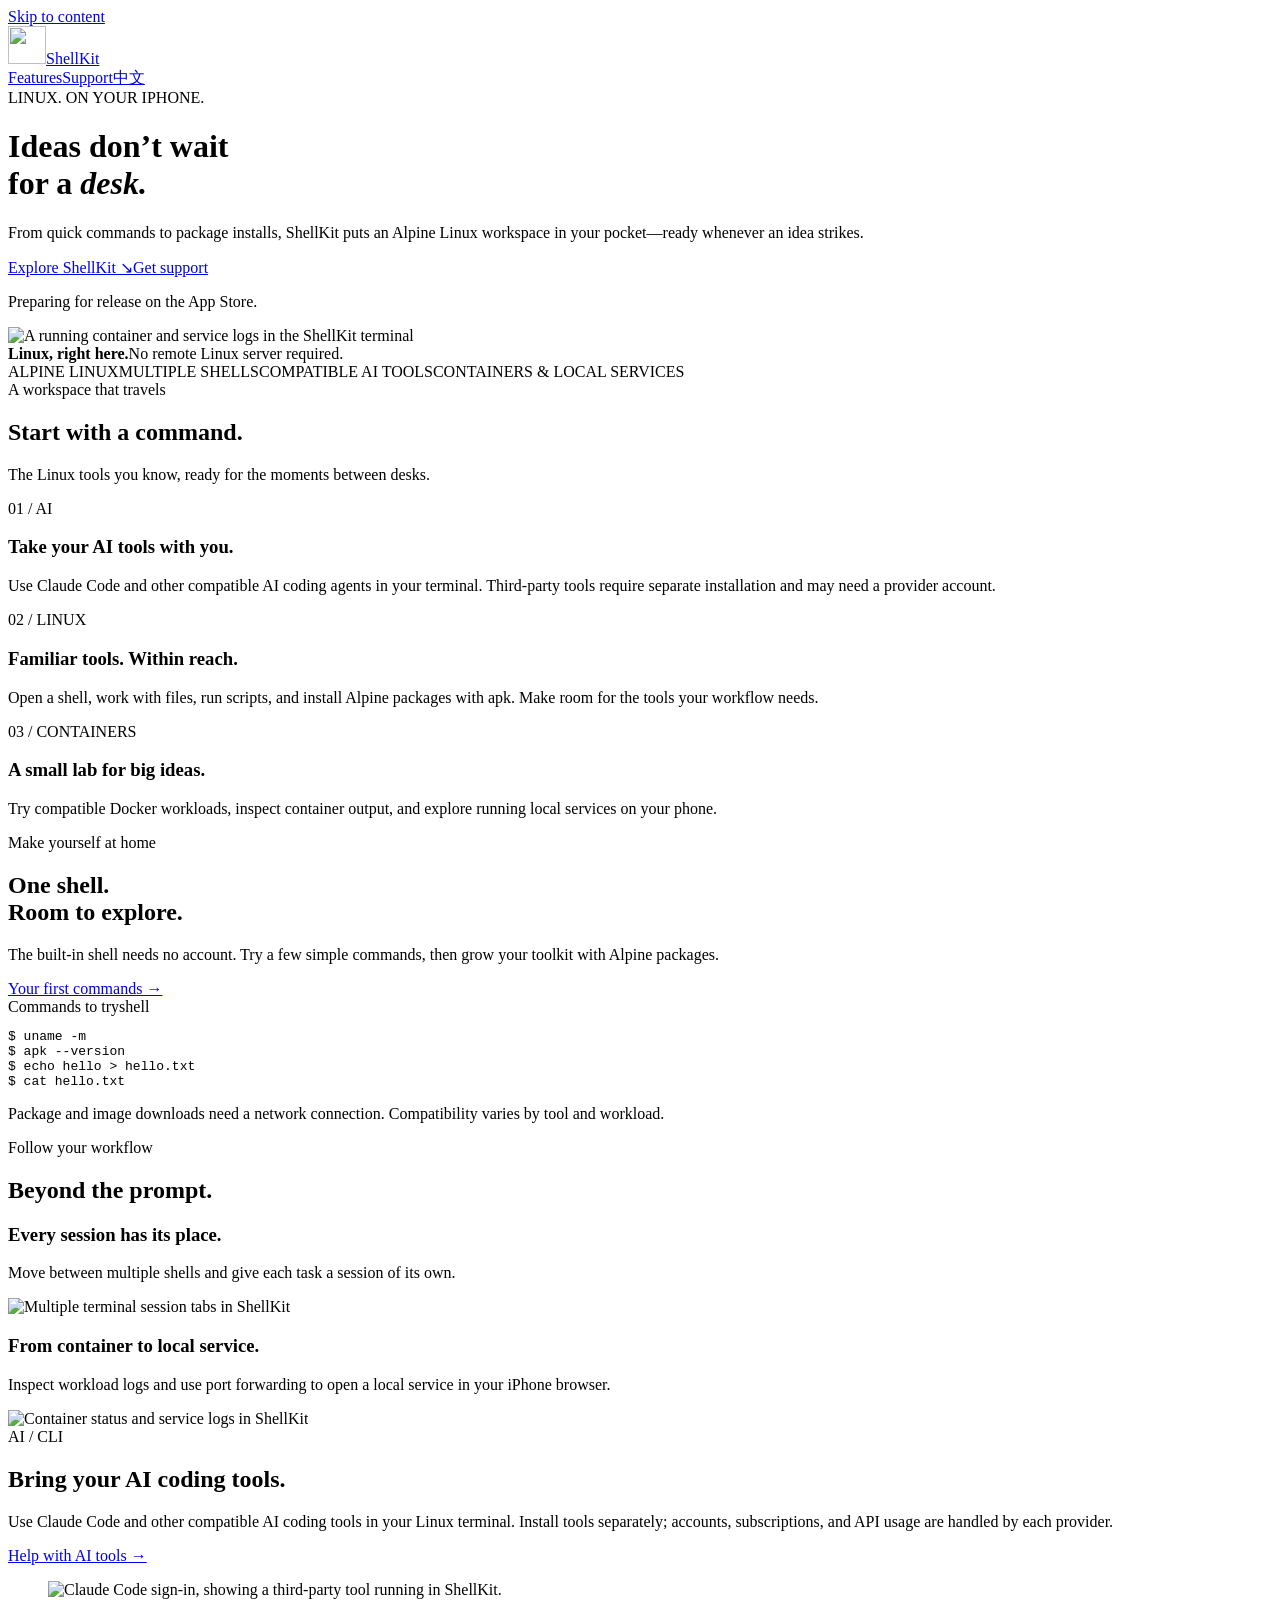
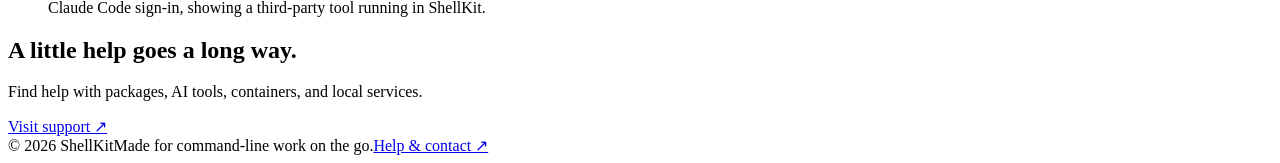
==== docs/index.html @ 8b673dc5 "Lead with local services and give AI tools their own section" ====
<!doctype html><html lang="en"><head><meta charset="utf-8"><meta name="viewport" content="width=device-width,initial-scale=1"><title>ShellKit — Linux in your pocket</title><meta name="description" content="A Linux terminal on your iPhone. Install Alpine tools and explore compatible AI coding agents and containers, without a remote Linux server."><meta name="theme-color" content="#dde8e2"><link rel="icon" type="image/png" href="/shellkit/assets/icon.png"><link rel="stylesheet" href="/shellkit/assets/style.css?v=20260929-ai2"><script src="/shellkit/assets/app.js" defer></script></head><body><a class="skip" href="#main">Skip to content</a><div class="hero-shell"><div class="wrap"><header class="nav"><a class="brand" href="/shellkit/"><img src="/shellkit/assets/icon.png" alt="" width="38" height="38">ShellKit</a><nav class="navlinks" aria-label="Main navigation"><a class="product-link" href="/shellkit/#features">Features</a><a href="/shellkit/support/" >Support</a><a class="language" href="/shellkit/zh/" lang="zh-Hans">中文</a></nav></header></div></div><main id="main"><div class="hero-shell"><div class="wrap hero"><div><div class="eyebrow"><span class="dot"></span>LINUX. ON YOUR IPHONE.</div><h1>Ideas don’t wait<br>for a <em>desk.</em></h1><p class="intro">From quick commands to package installs, ShellKit puts an Alpine Linux workspace in your pocket—ready whenever an idea strikes.</p><div class="actions"><a class="button" href="#features">Explore ShellKit <span aria-hidden="true">↘</span></a><a class="button secondary" href="/shellkit/support/">Get support</a></div><p class="release">Preparing for release on the App Store.</p></div><div class="hero-art"><div class="phone"><img src="/shellkit/assets/02-docker.png" width="1320" height="2868" alt="A running container and service logs in the ShellKit terminal" fetchpriority="high"></div><div class="label"><strong>Linux, right here.</strong><span>No remote Linux server required.</span></div></div></div></div><div class="wrap"><div class="strip"><span>ALPINE LINUX</span><span>MULTIPLE SHELLS</span><span>COMPATIBLE AI TOOLS</span><span>CONTAINERS & LOCAL SERVICES</span></div><section class="section" id="features"><div class="heading"><div><div class="eyebrow">A workspace that travels</div><h2>Start with a command.</h2></div><p class="muted">The Linux tools you know, ready for the moments between desks.</p></div><div class="features"><article class="feature"><span class="number">01 / AI</span><h3>Take your AI tools with you.</h3><p>Use Claude Code and other compatible AI coding agents in your terminal. Third-party tools require separate installation and may need a provider account.</p></article><article class="feature"><span class="number">02 / LINUX</span><h3>Familiar tools. Within reach.</h3><p>Open a shell, work with files, run scripts, and install Alpine packages with apk. Make room for the tools your workflow needs.</p></article><article class="feature"><span class="number">03 / CONTAINERS</span><h3>A small lab for big ideas.</h3><p>Try compatible Docker workloads, inspect container output, and explore running local services on your phone.</p></article></div></section><section class="showcase"><div><div class="eyebrow">Make yourself at home</div><h2>One shell.<br>Room to explore.</h2><p class="muted">The built-in shell needs no account. Try a few simple commands, then grow your toolkit with Alpine packages.</p><a class="link" href="/shellkit/support/#start">Your first commands →</a></div><div><div class="sample"><div class="sample-header"><span>Commands to try</span><span>shell</span></div><pre><span class="prompt">$</span> uname -m
<span class="prompt">$</span> apk --version
<span class="prompt">$</span> echo hello &gt; hello.txt
<span class="prompt">$</span> cat hello.txt</pre></div><p class="fine">Package and image downloads need a network connection. Compatibility varies by tool and workload.</p></div></section><section class="section"><div class="heading"><div><div class="eyebrow">Follow your workflow</div><h2>Beyond the prompt.</h2></div></div><div class="gallery"><article class="panel"><h3>Every session has its place.</h3><p>Move between multiple shells and give each task a session of its own.</p><div class="screen-crop"><img src="/shellkit/assets/05-sessions.png" alt="Multiple terminal session tabs in ShellKit" loading="lazy"></div></article><article class="panel"><h3>From container to local service.</h3><p>Inspect workload logs and use port forwarding to open a local service in your iPhone browser.</p><div class="screen-crop"><img src="/shellkit/assets/02-docker.png" alt="Container status and service logs in ShellKit" loading="lazy"></div></article></div></section><section class="section ai-tools" id="ai-tools"><div><div class="eyebrow">AI / CLI</div><h2>Bring your AI coding tools.</h2><p class="muted">Use Claude Code and other compatible AI coding tools in your Linux terminal. Install tools separately; accounts, subscriptions, and API usage are handled by each provider.</p><a class="link" href="/shellkit/support/#agents">Help with AI tools →</a></div><figure><div class="phone"><img src="/shellkit/assets/01-claude.png" width="1320" height="2868" alt="Claude Code sign-in, showing a third-party tool running in ShellKit." loading="lazy"></div><figcaption class="fine">Claude Code sign-in, showing a third-party tool running in ShellKit.</figcaption></figure></section><section class="bottom-cta"><div><h2>A little help goes a long way.</h2><p class="muted">Find help with packages, AI tools, containers, and local services.</p></div><a class="button" href="/shellkit/support/">Visit support ↗</a></section></div></main><div class="wrap"><footer class="footer"><span>© 2026 ShellKit</span><span>Made for command-line work on the go.</span><a href="/shellkit/support/">Help & contact ↗</a></footer></div></body></html>
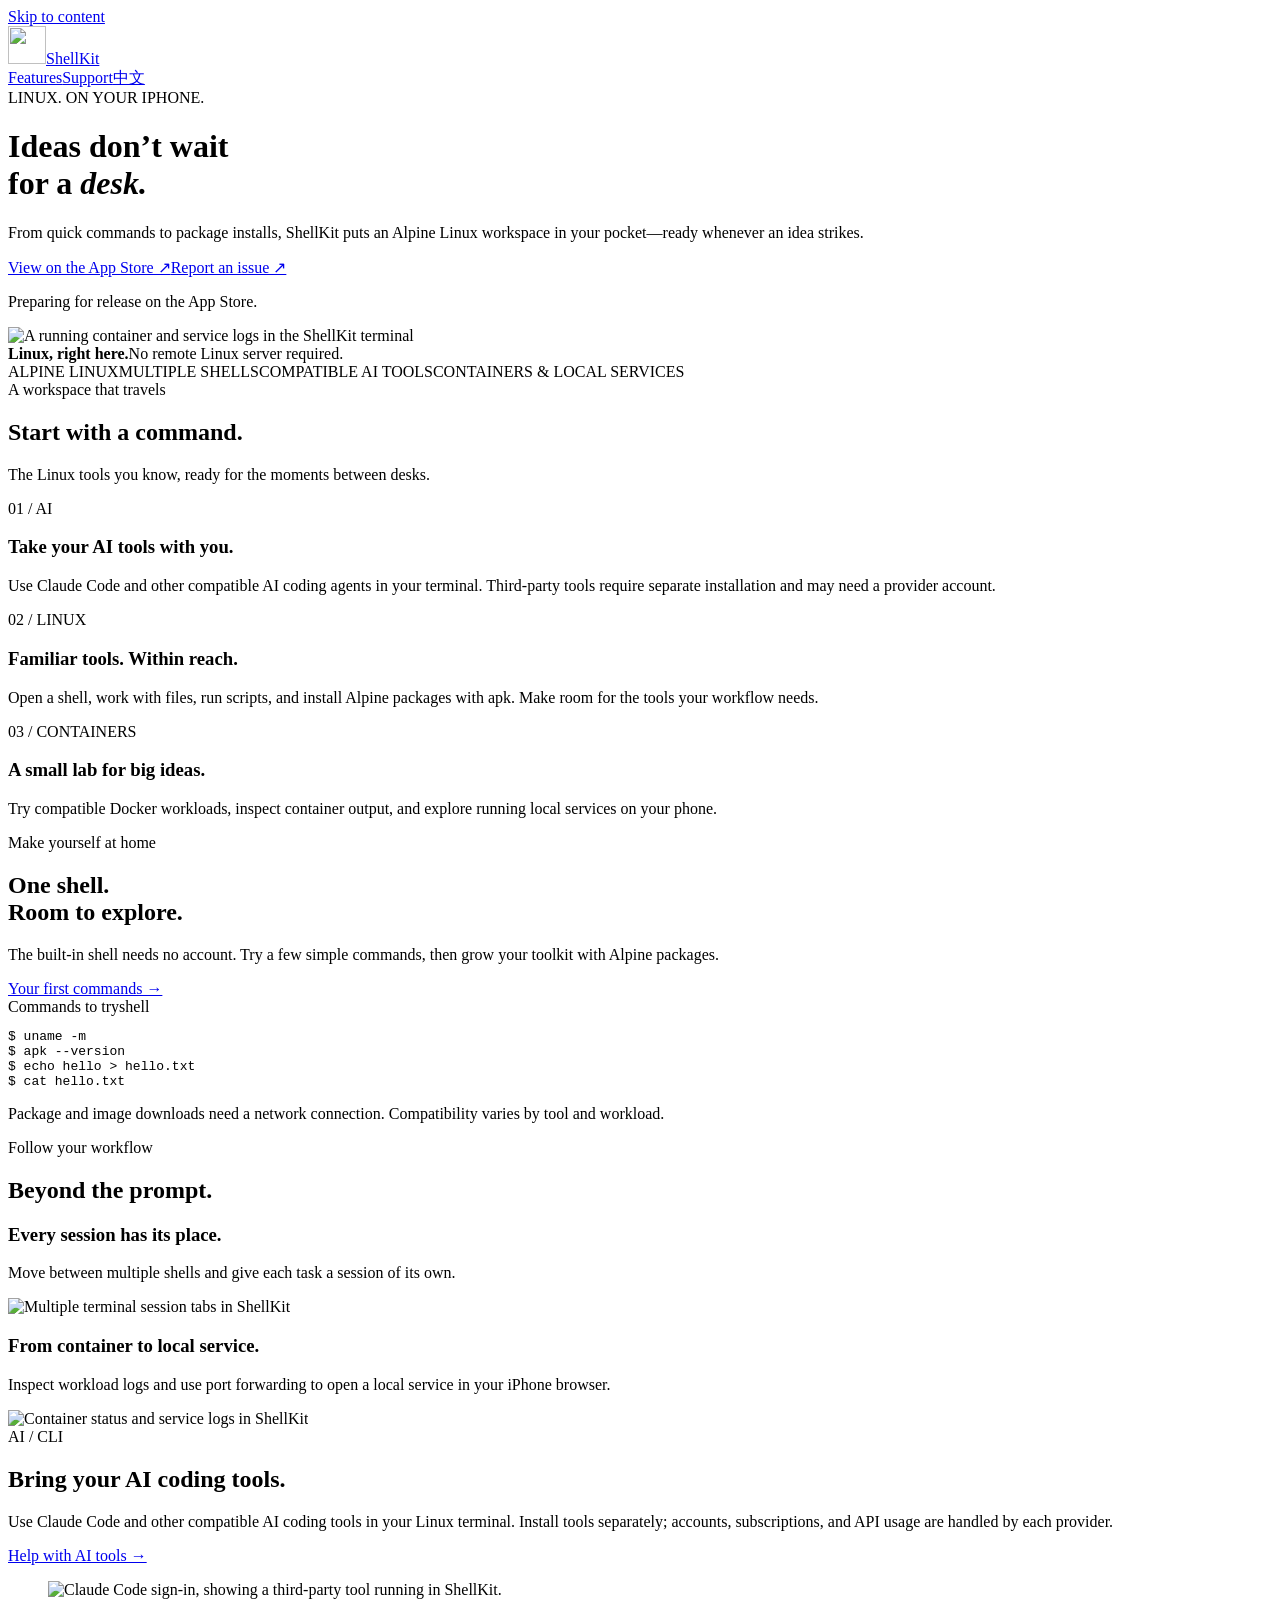
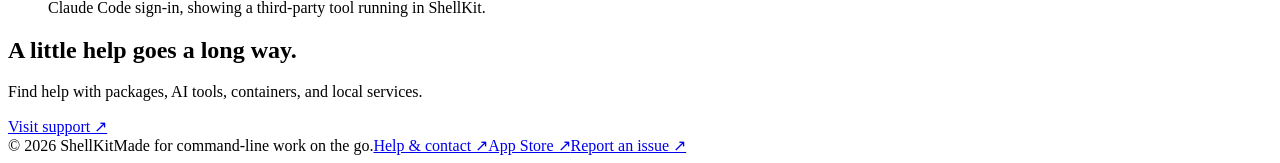
==== commit d49674e3: "Add App Store and issue reporting links across website" ====
--- a/docs/index.html
+++ b/docs/index.html
@@ -1,4 +1,4 @@
-<!doctype html><html lang="en"><head><meta charset="utf-8"><meta name="viewport" content="width=device-width,initial-scale=1"><title>ShellKit — Linux in your pocket</title><meta name="description" content="A Linux terminal on your iPhone. Install Alpine tools and explore compatible AI coding agents and containers, without a remote Linux server."><meta name="theme-color" content="#dde8e2"><link rel="icon" type="image/png" href="/shellkit/assets/icon.png"><link rel="stylesheet" href="/shellkit/assets/style.css?v=20260929-ai2"><script src="/shellkit/assets/app.js" defer></script></head><body><a class="skip" href="#main">Skip to content</a><div class="hero-shell"><div class="wrap"><header class="nav"><a class="brand" href="/shellkit/"><img src="/shellkit/assets/icon.png" alt="" width="38" height="38">ShellKit</a><nav class="navlinks" aria-label="Main navigation"><a class="product-link" href="/shellkit/#features">Features</a><a href="/shellkit/support/" >Support</a><a class="language" href="/shellkit/zh/" lang="zh-Hans">中文</a></nav></header></div></div><main id="main"><div class="hero-shell"><div class="wrap hero"><div><div class="eyebrow"><span class="dot"></span>LINUX. ON YOUR IPHONE.</div><h1>Ideas don’t wait<br>for a <em>desk.</em></h1><p class="intro">From quick commands to package installs, ShellKit puts an Alpine Linux workspace in your pocket—ready whenever an idea strikes.</p><div class="actions"><a class="button" href="#features">Explore ShellKit <span aria-hidden="true">↘</span></a><a class="button secondary" href="/shellkit/support/">Get support</a></div><p class="release">Preparing for release on the App Store.</p></div><div class="hero-art"><div class="phone"><img src="/shellkit/assets/02-docker.png" width="1320" height="2868" alt="A running container and service logs in the ShellKit terminal" fetchpriority="high"></div><div class="label"><strong>Linux, right here.</strong><span>No remote Linux server required.</span></div></div></div></div><div class="wrap"><div class="strip"><span>ALPINE LINUX</span><span>MULTIPLE SHELLS</span><span>COMPATIBLE AI TOOLS</span><span>CONTAINERS & LOCAL SERVICES</span></div><section class="section" id="features"><div class="heading"><div><div class="eyebrow">A workspace that travels</div><h2>Start with a command.</h2></div><p class="muted">The Linux tools you know, ready for the moments between desks.</p></div><div class="features"><article class="feature"><span class="number">01 / AI</span><h3>Take your AI tools with you.</h3><p>Use Claude Code and other compatible AI coding agents in your terminal. Third-party tools require separate installation and may need a provider account.</p></article><article class="feature"><span class="number">02 / LINUX</span><h3>Familiar tools. Within reach.</h3><p>Open a shell, work with files, run scripts, and install Alpine packages with apk. Make room for the tools your workflow needs.</p></article><article class="feature"><span class="number">03 / CONTAINERS</span><h3>A small lab for big ideas.</h3><p>Try compatible Docker workloads, inspect container output, and explore running local services on your phone.</p></article></div></section><section class="showcase"><div><div class="eyebrow">Make yourself at home</div><h2>One shell.<br>Room to explore.</h2><p class="muted">The built-in shell needs no account. Try a few simple commands, then grow your toolkit with Alpine packages.</p><a class="link" href="/shellkit/support/#start">Your first commands →</a></div><div><div class="sample"><div class="sample-header"><span>Commands to try</span><span>shell</span></div><pre><span class="prompt">$</span> uname -m
+<!doctype html><html lang="en"><head><meta charset="utf-8"><meta name="viewport" content="width=device-width,initial-scale=1"><title>ShellKit — Linux in your pocket</title><meta name="description" content="A Linux terminal on your iPhone. Install Alpine tools and explore compatible AI coding agents and containers, without a remote Linux server."><meta name="theme-color" content="#dde8e2"><link rel="icon" type="image/png" href="/shellkit/assets/icon.png"><link rel="stylesheet" href="/shellkit/assets/style.css?v=20260929-links"><script src="/shellkit/assets/app.js" defer></script></head><body><a class="skip" href="#main">Skip to content</a><div class="hero-shell"><div class="wrap"><header class="nav"><a class="brand" href="/shellkit/"><img src="/shellkit/assets/icon.png" alt="" width="38" height="38">ShellKit</a><nav class="navlinks" aria-label="Main navigation"><a class="product-link" href="/shellkit/#features">Features</a><a href="/shellkit/support/" >Support</a><a class="language" href="/shellkit/zh/" lang="zh-Hans">中文</a></nav></header></div></div><main id="main"><div class="hero-shell"><div class="wrap hero"><div><div class="eyebrow"><span class="dot"></span>LINUX. ON YOUR IPHONE.</div><h1>Ideas don’t wait<br>for a <em>desk.</em></h1><p class="intro">From quick commands to package installs, ShellKit puts an Alpine Linux workspace in your pocket—ready whenever an idea strikes.</p><div class="external-links"><a class="button" href="https://apps.apple.com/app/id6812414340" target="_blank" rel="noopener">View on the App Store ↗</a><a class="button secondary" href="https://github.com/sirouni/shellkit/issues/new/choose" target="_blank" rel="noopener">Report an issue ↗</a></div><p class="release">Preparing for release on the App Store.</p></div><div class="hero-art"><div class="phone"><img src="/shellkit/assets/02-docker.png" width="1320" height="2868" alt="A running container and service logs in the ShellKit terminal" fetchpriority="high"></div><div class="label"><strong>Linux, right here.</strong><span>No remote Linux server required.</span></div></div></div></div><div class="wrap"><div class="strip"><span>ALPINE LINUX</span><span>MULTIPLE SHELLS</span><span>COMPATIBLE AI TOOLS</span><span>CONTAINERS & LOCAL SERVICES</span></div><section class="section" id="features"><div class="heading"><div><div class="eyebrow">A workspace that travels</div><h2>Start with a command.</h2></div><p class="muted">The Linux tools you know, ready for the moments between desks.</p></div><div class="features"><article class="feature"><span class="number">01 / AI</span><h3>Take your AI tools with you.</h3><p>Use Claude Code and other compatible AI coding agents in your terminal. Third-party tools require separate installation and may need a provider account.</p></article><article class="feature"><span class="number">02 / LINUX</span><h3>Familiar tools. Within reach.</h3><p>Open a shell, work with files, run scripts, and install Alpine packages with apk. Make room for the tools your workflow needs.</p></article><article class="feature"><span class="number">03 / CONTAINERS</span><h3>A small lab for big ideas.</h3><p>Try compatible Docker workloads, inspect container output, and explore running local services on your phone.</p></article></div></section><section class="showcase"><div><div class="eyebrow">Make yourself at home</div><h2>One shell.<br>Room to explore.</h2><p class="muted">The built-in shell needs no account. Try a few simple commands, then grow your toolkit with Alpine packages.</p><a class="link" href="/shellkit/support/#start">Your first commands →</a></div><div><div class="sample"><div class="sample-header"><span>Commands to try</span><span>shell</span></div><pre><span class="prompt">$</span> uname -m
 <span class="prompt">$</span> apk --version
 <span class="prompt">$</span> echo hello &gt; hello.txt
-<span class="prompt">$</span> cat hello.txt</pre></div><p class="fine">Package and image downloads need a network connection. Compatibility varies by tool and workload.</p></div></section><section class="section"><div class="heading"><div><div class="eyebrow">Follow your workflow</div><h2>Beyond the prompt.</h2></div></div><div class="gallery"><article class="panel"><h3>Every session has its place.</h3><p>Move between multiple shells and give each task a session of its own.</p><div class="screen-crop"><img src="/shellkit/assets/05-sessions.png" alt="Multiple terminal session tabs in ShellKit" loading="lazy"></div></article><article class="panel"><h3>From container to local service.</h3><p>Inspect workload logs and use port forwarding to open a local service in your iPhone browser.</p><div class="screen-crop"><img src="/shellkit/assets/02-docker.png" alt="Container status and service logs in ShellKit" loading="lazy"></div></article></div></section><section class="section ai-tools" id="ai-tools"><div><div class="eyebrow">AI / CLI</div><h2>Bring your AI coding tools.</h2><p class="muted">Use Claude Code and other compatible AI coding tools in your Linux terminal. Install tools separately; accounts, subscriptions, and API usage are handled by each provider.</p><a class="link" href="/shellkit/support/#agents">Help with AI tools →</a></div><figure><div class="phone"><img src="/shellkit/assets/01-claude.png" width="1320" height="2868" alt="Claude Code sign-in, showing a third-party tool running in ShellKit." loading="lazy"></div><figcaption class="fine">Claude Code sign-in, showing a third-party tool running in ShellKit.</figcaption></figure></section><section class="bottom-cta"><div><h2>A little help goes a long way.</h2><p class="muted">Find help with packages, AI tools, containers, and local services.</p></div><a class="button" href="/shellkit/support/">Visit support ↗</a></section></div></main><div class="wrap"><footer class="footer"><span>© 2026 ShellKit</span><span>Made for command-line work on the go.</span><a href="/shellkit/support/">Help & contact ↗</a></footer></div></body></html>+<span class="prompt">$</span> cat hello.txt</pre></div><p class="fine">Package and image downloads need a network connection. Compatibility varies by tool and workload.</p></div></section><section class="section"><div class="heading"><div><div class="eyebrow">Follow your workflow</div><h2>Beyond the prompt.</h2></div></div><div class="gallery"><article class="panel"><h3>Every session has its place.</h3><p>Move between multiple shells and give each task a session of its own.</p><div class="screen-crop"><img src="/shellkit/assets/05-sessions.png" alt="Multiple terminal session tabs in ShellKit" loading="lazy"></div></article><article class="panel"><h3>From container to local service.</h3><p>Inspect workload logs and use port forwarding to open a local service in your iPhone browser.</p><div class="screen-crop"><img src="/shellkit/assets/02-docker.png" alt="Container status and service logs in ShellKit" loading="lazy"></div></article></div></section><section class="section ai-tools" id="ai-tools"><div><div class="eyebrow">AI / CLI</div><h2>Bring your AI coding tools.</h2><p class="muted">Use Claude Code and other compatible AI coding tools in your Linux terminal. Install tools separately; accounts, subscriptions, and API usage are handled by each provider.</p><a class="link" href="/shellkit/support/#agents">Help with AI tools →</a></div><figure><div class="phone"><img src="/shellkit/assets/01-claude.png" width="1320" height="2868" alt="Claude Code sign-in, showing a third-party tool running in ShellKit." loading="lazy"></div><figcaption class="fine">Claude Code sign-in, showing a third-party tool running in ShellKit.</figcaption></figure></section><section class="bottom-cta"><div><h2>A little help goes a long way.</h2><p class="muted">Find help with packages, AI tools, containers, and local services.</p></div><a class="button" href="/shellkit/support/">Visit support ↗</a></section></div></main><div class="wrap"><footer class="footer"><span>© 2026 ShellKit</span><span>Made for command-line work on the go.</span><a href="/shellkit/support/">Help & contact ↗</a><a href="https://apps.apple.com/app/id6812414340" target="_blank" rel="noopener">App Store ↗</a><a href="https://github.com/sirouni/shellkit/issues/new/choose" target="_blank" rel="noopener">Report an issue ↗</a></footer></div></body></html>
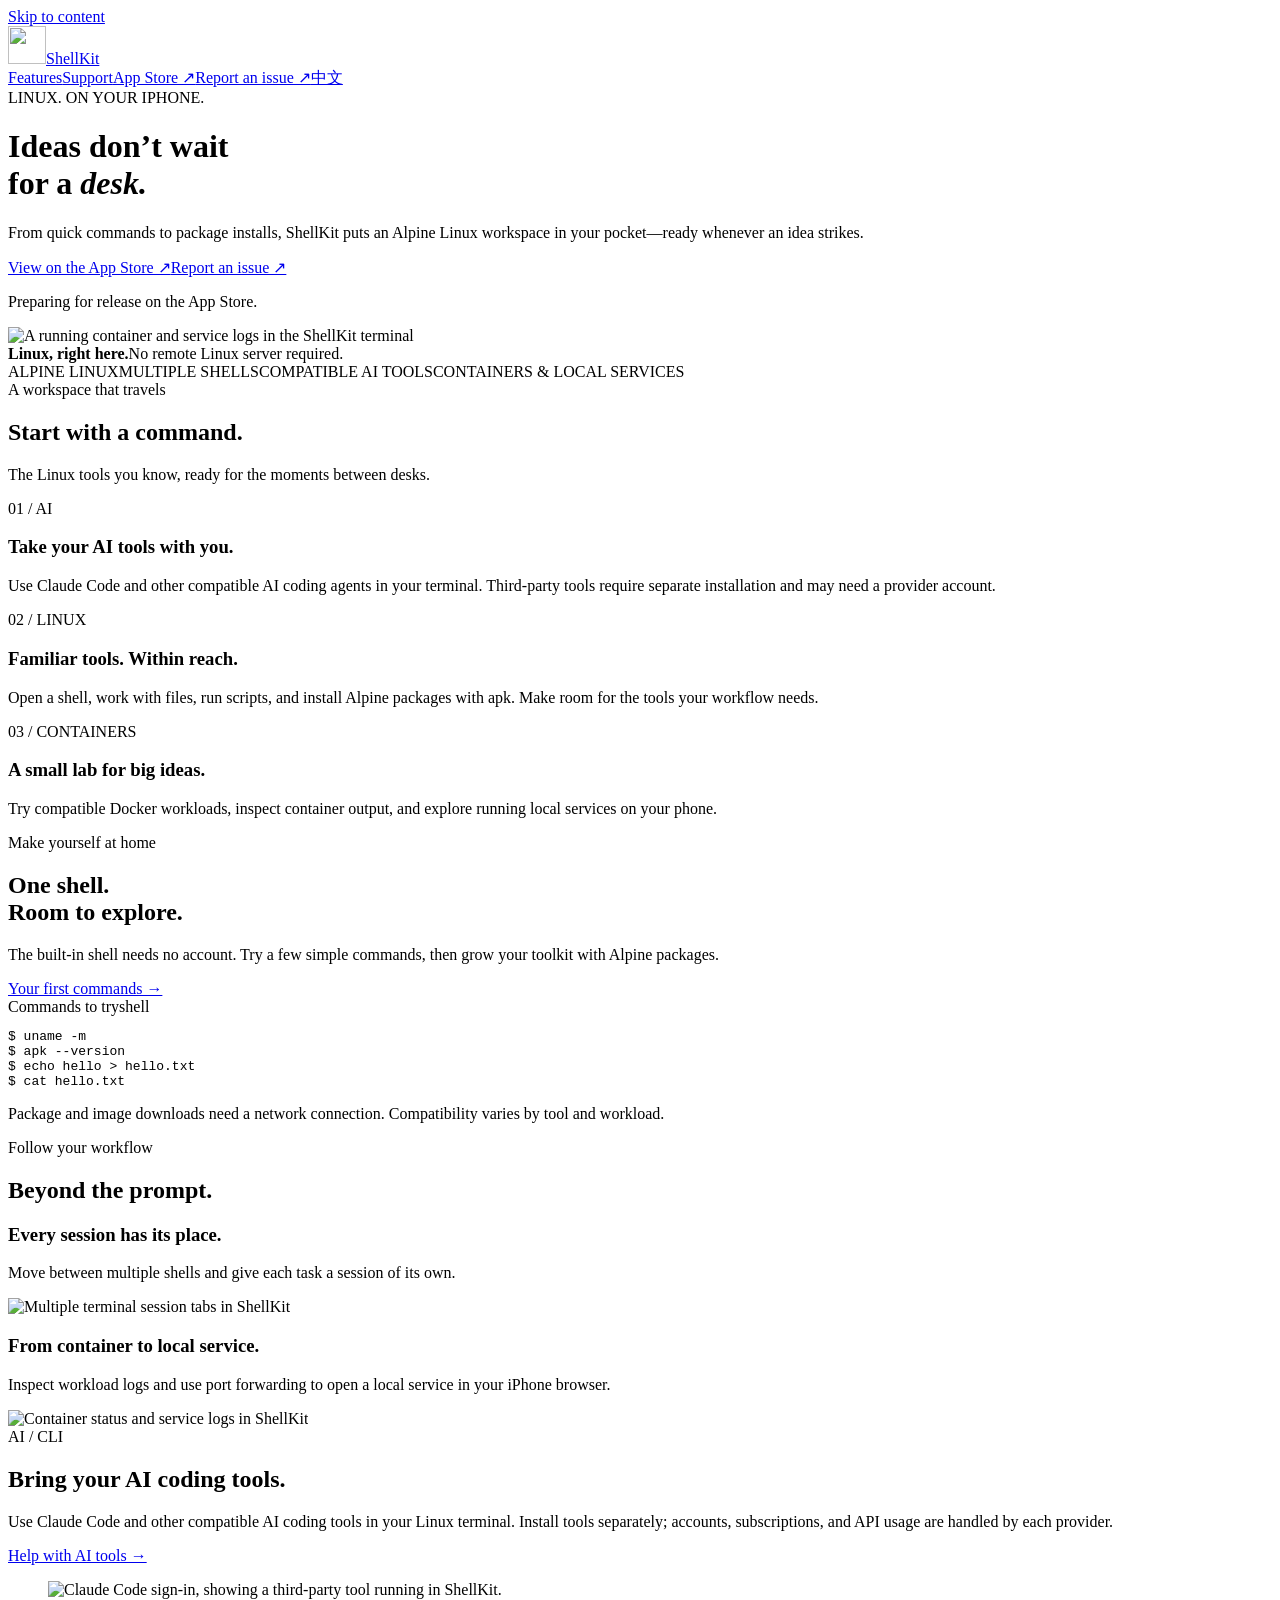
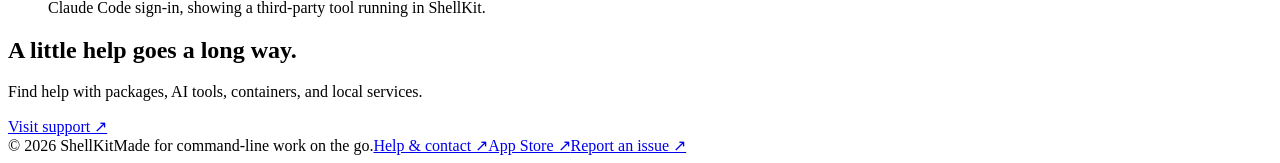
==== commit b9e6cf9e: "Add App Store and issue links to bilingual site headers" ====
--- a/docs/index.html
+++ b/docs/index.html
@@ -1,4 +1,4 @@
-<!doctype html><html lang="en"><head><meta charset="utf-8"><meta name="viewport" content="width=device-width,initial-scale=1"><title>ShellKit — Linux in your pocket</title><meta name="description" content="A Linux terminal on your iPhone. Install Alpine tools and explore compatible AI coding agents and containers, without a remote Linux server."><meta name="theme-color" content="#dde8e2"><link rel="icon" type="image/png" href="/shellkit/assets/icon.png"><link rel="stylesheet" href="/shellkit/assets/style.css?v=20260929-links"><script src="/shellkit/assets/app.js" defer></script></head><body><a class="skip" href="#main">Skip to content</a><div class="hero-shell"><div class="wrap"><header class="nav"><a class="brand" href="/shellkit/"><img src="/shellkit/assets/icon.png" alt="" width="38" height="38">ShellKit</a><nav class="navlinks" aria-label="Main navigation"><a class="product-link" href="/shellkit/#features">Features</a><a href="/shellkit/support/" >Support</a><a class="language" href="/shellkit/zh/" lang="zh-Hans">中文</a></nav></header></div></div><main id="main"><div class="hero-shell"><div class="wrap hero"><div><div class="eyebrow"><span class="dot"></span>LINUX. ON YOUR IPHONE.</div><h1>Ideas don’t wait<br>for a <em>desk.</em></h1><p class="intro">From quick commands to package installs, ShellKit puts an Alpine Linux workspace in your pocket—ready whenever an idea strikes.</p><div class="external-links"><a class="button" href="https://apps.apple.com/app/id6812414340" target="_blank" rel="noopener">View on the App Store ↗</a><a class="button secondary" href="https://github.com/sirouni/shellkit/issues/new/choose" target="_blank" rel="noopener">Report an issue ↗</a></div><p class="release">Preparing for release on the App Store.</p></div><div class="hero-art"><div class="phone"><img src="/shellkit/assets/02-docker.png" width="1320" height="2868" alt="A running container and service logs in the ShellKit terminal" fetchpriority="high"></div><div class="label"><strong>Linux, right here.</strong><span>No remote Linux server required.</span></div></div></div></div><div class="wrap"><div class="strip"><span>ALPINE LINUX</span><span>MULTIPLE SHELLS</span><span>COMPATIBLE AI TOOLS</span><span>CONTAINERS & LOCAL SERVICES</span></div><section class="section" id="features"><div class="heading"><div><div class="eyebrow">A workspace that travels</div><h2>Start with a command.</h2></div><p class="muted">The Linux tools you know, ready for the moments between desks.</p></div><div class="features"><article class="feature"><span class="number">01 / AI</span><h3>Take your AI tools with you.</h3><p>Use Claude Code and other compatible AI coding agents in your terminal. Third-party tools require separate installation and may need a provider account.</p></article><article class="feature"><span class="number">02 / LINUX</span><h3>Familiar tools. Within reach.</h3><p>Open a shell, work with files, run scripts, and install Alpine packages with apk. Make room for the tools your workflow needs.</p></article><article class="feature"><span class="number">03 / CONTAINERS</span><h3>A small lab for big ideas.</h3><p>Try compatible Docker workloads, inspect container output, and explore running local services on your phone.</p></article></div></section><section class="showcase"><div><div class="eyebrow">Make yourself at home</div><h2>One shell.<br>Room to explore.</h2><p class="muted">The built-in shell needs no account. Try a few simple commands, then grow your toolkit with Alpine packages.</p><a class="link" href="/shellkit/support/#start">Your first commands →</a></div><div><div class="sample"><div class="sample-header"><span>Commands to try</span><span>shell</span></div><pre><span class="prompt">$</span> uname -m
+<!doctype html><html lang="en"><head><meta charset="utf-8"><meta name="viewport" content="width=device-width,initial-scale=1"><title>ShellKit — Linux in your pocket</title><meta name="description" content="A Linux terminal on your iPhone. Install Alpine tools and explore compatible AI coding agents and containers, without a remote Linux server."><meta name="theme-color" content="#dde8e2"><link rel="icon" type="image/png" href="/shellkit/assets/icon.png"><link rel="stylesheet" href="/shellkit/assets/style.css?v=20260929-header"><script src="/shellkit/assets/app.js" defer></script></head><body><a class="skip" href="#main">Skip to content</a><div class="hero-shell"><div class="wrap"><header class="nav"><a class="brand" href="/shellkit/"><img src="/shellkit/assets/icon.png" alt="" width="38" height="38">ShellKit</a><nav class="navlinks" aria-label="Main navigation"><a class="product-link" href="/shellkit/#features">Features</a><a href="/shellkit/support/" >Support</a><a class="nav-external" href="https://apps.apple.com/app/id6812414340" target="_blank" rel="noopener">App Store ↗</a><a class="nav-external" href="https://github.com/sirouni/shellkit/issues/new/choose" target="_blank" rel="noopener">Report an issue ↗</a><a class="language" href="/shellkit/zh/" lang="zh-Hans">中文</a></nav></header></div></div><main id="main"><div class="hero-shell"><div class="wrap hero"><div><div class="eyebrow"><span class="dot"></span>LINUX. ON YOUR IPHONE.</div><h1>Ideas don’t wait<br>for a <em>desk.</em></h1><p class="intro">From quick commands to package installs, ShellKit puts an Alpine Linux workspace in your pocket—ready whenever an idea strikes.</p><div class="external-links"><a class="button" href="https://apps.apple.com/app/id6812414340" target="_blank" rel="noopener">View on the App Store ↗</a><a class="button secondary" href="https://github.com/sirouni/shellkit/issues/new/choose" target="_blank" rel="noopener">Report an issue ↗</a></div><p class="release">Preparing for release on the App Store.</p></div><div class="hero-art"><div class="phone"><img src="/shellkit/assets/02-docker.png" width="1320" height="2868" alt="A running container and service logs in the ShellKit terminal" fetchpriority="high"></div><div class="label"><strong>Linux, right here.</strong><span>No remote Linux server required.</span></div></div></div></div><div class="wrap"><div class="strip"><span>ALPINE LINUX</span><span>MULTIPLE SHELLS</span><span>COMPATIBLE AI TOOLS</span><span>CONTAINERS & LOCAL SERVICES</span></div><section class="section" id="features"><div class="heading"><div><div class="eyebrow">A workspace that travels</div><h2>Start with a command.</h2></div><p class="muted">The Linux tools you know, ready for the moments between desks.</p></div><div class="features"><article class="feature"><span class="number">01 / AI</span><h3>Take your AI tools with you.</h3><p>Use Claude Code and other compatible AI coding agents in your terminal. Third-party tools require separate installation and may need a provider account.</p></article><article class="feature"><span class="number">02 / LINUX</span><h3>Familiar tools. Within reach.</h3><p>Open a shell, work with files, run scripts, and install Alpine packages with apk. Make room for the tools your workflow needs.</p></article><article class="feature"><span class="number">03 / CONTAINERS</span><h3>A small lab for big ideas.</h3><p>Try compatible Docker workloads, inspect container output, and explore running local services on your phone.</p></article></div></section><section class="showcase"><div><div class="eyebrow">Make yourself at home</div><h2>One shell.<br>Room to explore.</h2><p class="muted">The built-in shell needs no account. Try a few simple commands, then grow your toolkit with Alpine packages.</p><a class="link" href="/shellkit/support/#start">Your first commands →</a></div><div><div class="sample"><div class="sample-header"><span>Commands to try</span><span>shell</span></div><pre><span class="prompt">$</span> uname -m
 <span class="prompt">$</span> apk --version
 <span class="prompt">$</span> echo hello &gt; hello.txt
 <span class="prompt">$</span> cat hello.txt</pre></div><p class="fine">Package and image downloads need a network connection. Compatibility varies by tool and workload.</p></div></section><section class="section"><div class="heading"><div><div class="eyebrow">Follow your workflow</div><h2>Beyond the prompt.</h2></div></div><div class="gallery"><article class="panel"><h3>Every session has its place.</h3><p>Move between multiple shells and give each task a session of its own.</p><div class="screen-crop"><img src="/shellkit/assets/05-sessions.png" alt="Multiple terminal session tabs in ShellKit" loading="lazy"></div></article><article class="panel"><h3>From container to local service.</h3><p>Inspect workload logs and use port forwarding to open a local service in your iPhone browser.</p><div class="screen-crop"><img src="/shellkit/assets/02-docker.png" alt="Container status and service logs in ShellKit" loading="lazy"></div></article></div></section><section class="section ai-tools" id="ai-tools"><div><div class="eyebrow">AI / CLI</div><h2>Bring your AI coding tools.</h2><p class="muted">Use Claude Code and other compatible AI coding tools in your Linux terminal. Install tools separately; accounts, subscriptions, and API usage are handled by each provider.</p><a class="link" href="/shellkit/support/#agents">Help with AI tools →</a></div><figure><div class="phone"><img src="/shellkit/assets/01-claude.png" width="1320" height="2868" alt="Claude Code sign-in, showing a third-party tool running in ShellKit." loading="lazy"></div><figcaption class="fine">Claude Code sign-in, showing a third-party tool running in ShellKit.</figcaption></figure></section><section class="bottom-cta"><div><h2>A little help goes a long way.</h2><p class="muted">Find help with packages, AI tools, containers, and local services.</p></div><a class="button" href="/shellkit/support/">Visit support ↗</a></section></div></main><div class="wrap"><footer class="footer"><span>© 2026 ShellKit</span><span>Made for command-line work on the go.</span><a href="/shellkit/support/">Help & contact ↗</a><a href="https://apps.apple.com/app/id6812414340" target="_blank" rel="noopener">App Store ↗</a><a href="https://github.com/sirouni/shellkit/issues/new/choose" target="_blank" rel="noopener">Report an issue ↗</a></footer></div></body></html>
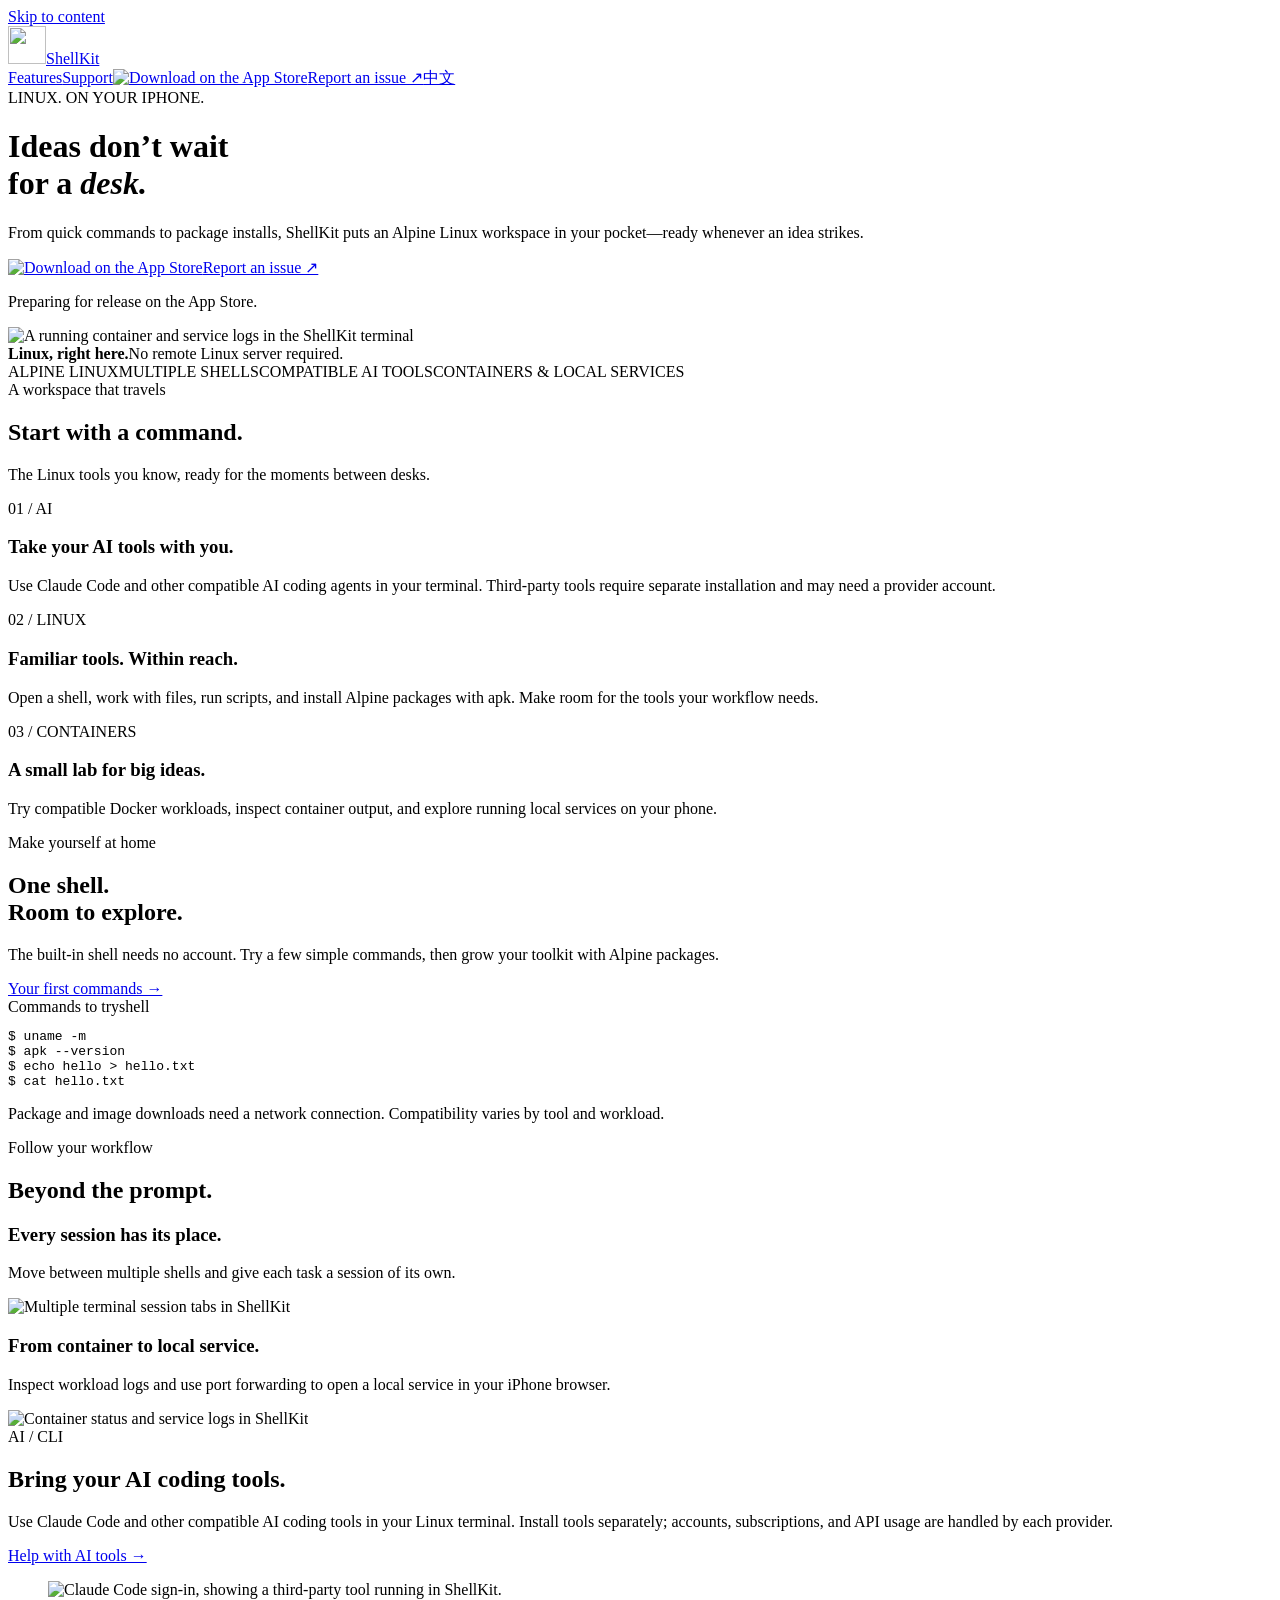
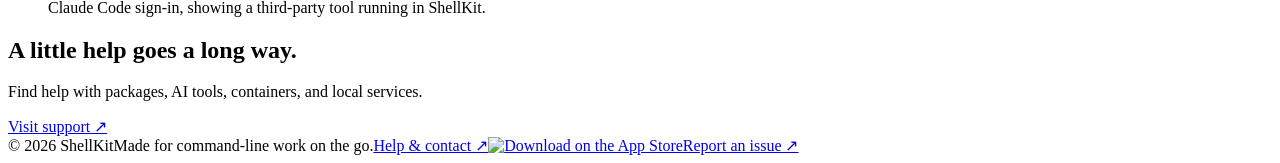
==== commit 08f8a99c: "Use official Apple App Store badge for store links" ====
--- a/docs/index.html
+++ b/docs/index.html
@@ -1,4 +1,4 @@
-<!doctype html><html lang="en"><head><meta charset="utf-8"><meta name="viewport" content="width=device-width,initial-scale=1"><title>ShellKit — Linux in your pocket</title><meta name="description" content="A Linux terminal on your iPhone. Install Alpine tools and explore compatible AI coding agents and containers, without a remote Linux server."><meta name="theme-color" content="#dde8e2"><link rel="icon" type="image/png" href="/shellkit/assets/icon.png"><link rel="stylesheet" href="/shellkit/assets/style.css?v=20260929-header"><script src="/shellkit/assets/app.js" defer></script></head><body><a class="skip" href="#main">Skip to content</a><div class="hero-shell"><div class="wrap"><header class="nav"><a class="brand" href="/shellkit/"><img src="/shellkit/assets/icon.png" alt="" width="38" height="38">ShellKit</a><nav class="navlinks" aria-label="Main navigation"><a class="product-link" href="/shellkit/#features">Features</a><a href="/shellkit/support/" >Support</a><a class="nav-external" href="https://apps.apple.com/app/id6812414340" target="_blank" rel="noopener">App Store ↗</a><a class="nav-external" href="https://github.com/sirouni/shellkit/issues/new/choose" target="_blank" rel="noopener">Report an issue ↗</a><a class="language" href="/shellkit/zh/" lang="zh-Hans">中文</a></nav></header></div></div><main id="main"><div class="hero-shell"><div class="wrap hero"><div><div class="eyebrow"><span class="dot"></span>LINUX. ON YOUR IPHONE.</div><h1>Ideas don’t wait<br>for a <em>desk.</em></h1><p class="intro">From quick commands to package installs, ShellKit puts an Alpine Linux workspace in your pocket—ready whenever an idea strikes.</p><div class="external-links"><a class="button" href="https://apps.apple.com/app/id6812414340" target="_blank" rel="noopener">View on the App Store ↗</a><a class="button secondary" href="https://github.com/sirouni/shellkit/issues/new/choose" target="_blank" rel="noopener">Report an issue ↗</a></div><p class="release">Preparing for release on the App Store.</p></div><div class="hero-art"><div class="phone"><img src="/shellkit/assets/02-docker.png" width="1320" height="2868" alt="A running container and service logs in the ShellKit terminal" fetchpriority="high"></div><div class="label"><strong>Linux, right here.</strong><span>No remote Linux server required.</span></div></div></div></div><div class="wrap"><div class="strip"><span>ALPINE LINUX</span><span>MULTIPLE SHELLS</span><span>COMPATIBLE AI TOOLS</span><span>CONTAINERS & LOCAL SERVICES</span></div><section class="section" id="features"><div class="heading"><div><div class="eyebrow">A workspace that travels</div><h2>Start with a command.</h2></div><p class="muted">The Linux tools you know, ready for the moments between desks.</p></div><div class="features"><article class="feature"><span class="number">01 / AI</span><h3>Take your AI tools with you.</h3><p>Use Claude Code and other compatible AI coding agents in your terminal. Third-party tools require separate installation and may need a provider account.</p></article><article class="feature"><span class="number">02 / LINUX</span><h3>Familiar tools. Within reach.</h3><p>Open a shell, work with files, run scripts, and install Alpine packages with apk. Make room for the tools your workflow needs.</p></article><article class="feature"><span class="number">03 / CONTAINERS</span><h3>A small lab for big ideas.</h3><p>Try compatible Docker workloads, inspect container output, and explore running local services on your phone.</p></article></div></section><section class="showcase"><div><div class="eyebrow">Make yourself at home</div><h2>One shell.<br>Room to explore.</h2><p class="muted">The built-in shell needs no account. Try a few simple commands, then grow your toolkit with Alpine packages.</p><a class="link" href="/shellkit/support/#start">Your first commands →</a></div><div><div class="sample"><div class="sample-header"><span>Commands to try</span><span>shell</span></div><pre><span class="prompt">$</span> uname -m
+<!doctype html><html lang="en"><head><meta charset="utf-8"><meta name="viewport" content="width=device-width,initial-scale=1"><title>ShellKit — Linux in your pocket</title><meta name="description" content="A Linux terminal on your iPhone. Install Alpine tools and explore compatible AI coding agents and containers, without a remote Linux server."><meta name="theme-color" content="#dde8e2"><link rel="icon" type="image/png" href="/shellkit/assets/icon.png"><link rel="stylesheet" href="/shellkit/assets/style.css?v=20260929-badge"><script src="/shellkit/assets/app.js" defer></script></head><body><a class="skip" href="#main">Skip to content</a><div class="hero-shell"><div class="wrap"><header class="nav"><a class="brand" href="/shellkit/"><img src="/shellkit/assets/icon.png" alt="" width="38" height="38">ShellKit</a><nav class="navlinks" aria-label="Main navigation"><a class="product-link" href="/shellkit/#features">Features</a><a href="/shellkit/support/" >Support</a><a class="app-store-badge" href="https://apps.apple.com/app/id6812414340" target="_blank" rel="noopener"><img src="/shellkit/assets/app-store-badge.svg" width="120" height="40" alt="Download on the App Store"></a><a class="nav-external" href="https://github.com/sirouni/shellkit/issues/new/choose" target="_blank" rel="noopener">Report an issue ↗</a><a class="language" href="/shellkit/zh/" lang="zh-Hans">中文</a></nav></header></div></div><main id="main"><div class="hero-shell"><div class="wrap hero"><div><div class="eyebrow"><span class="dot"></span>LINUX. ON YOUR IPHONE.</div><h1>Ideas don’t wait<br>for a <em>desk.</em></h1><p class="intro">From quick commands to package installs, ShellKit puts an Alpine Linux workspace in your pocket—ready whenever an idea strikes.</p><div class="external-links"><a class="app-store-badge" href="https://apps.apple.com/app/id6812414340" target="_blank" rel="noopener"><img src="/shellkit/assets/app-store-badge.svg" width="120" height="40" alt="Download on the App Store"></a><a class="button secondary" href="https://github.com/sirouni/shellkit/issues/new/choose" target="_blank" rel="noopener">Report an issue ↗</a></div><p class="release">Preparing for release on the App Store.</p></div><div class="hero-art"><div class="phone"><img src="/shellkit/assets/02-docker.png" width="1320" height="2868" alt="A running container and service logs in the ShellKit terminal" fetchpriority="high"></div><div class="label"><strong>Linux, right here.</strong><span>No remote Linux server required.</span></div></div></div></div><div class="wrap"><div class="strip"><span>ALPINE LINUX</span><span>MULTIPLE SHELLS</span><span>COMPATIBLE AI TOOLS</span><span>CONTAINERS & LOCAL SERVICES</span></div><section class="section" id="features"><div class="heading"><div><div class="eyebrow">A workspace that travels</div><h2>Start with a command.</h2></div><p class="muted">The Linux tools you know, ready for the moments between desks.</p></div><div class="features"><article class="feature"><span class="number">01 / AI</span><h3>Take your AI tools with you.</h3><p>Use Claude Code and other compatible AI coding agents in your terminal. Third-party tools require separate installation and may need a provider account.</p></article><article class="feature"><span class="number">02 / LINUX</span><h3>Familiar tools. Within reach.</h3><p>Open a shell, work with files, run scripts, and install Alpine packages with apk. Make room for the tools your workflow needs.</p></article><article class="feature"><span class="number">03 / CONTAINERS</span><h3>A small lab for big ideas.</h3><p>Try compatible Docker workloads, inspect container output, and explore running local services on your phone.</p></article></div></section><section class="showcase"><div><div class="eyebrow">Make yourself at home</div><h2>One shell.<br>Room to explore.</h2><p class="muted">The built-in shell needs no account. Try a few simple commands, then grow your toolkit with Alpine packages.</p><a class="link" href="/shellkit/support/#start">Your first commands →</a></div><div><div class="sample"><div class="sample-header"><span>Commands to try</span><span>shell</span></div><pre><span class="prompt">$</span> uname -m
 <span class="prompt">$</span> apk --version
 <span class="prompt">$</span> echo hello &gt; hello.txt
-<span class="prompt">$</span> cat hello.txt</pre></div><p class="fine">Package and image downloads need a network connection. Compatibility varies by tool and workload.</p></div></section><section class="section"><div class="heading"><div><div class="eyebrow">Follow your workflow</div><h2>Beyond the prompt.</h2></div></div><div class="gallery"><article class="panel"><h3>Every session has its place.</h3><p>Move between multiple shells and give each task a session of its own.</p><div class="screen-crop"><img src="/shellkit/assets/05-sessions.png" alt="Multiple terminal session tabs in ShellKit" loading="lazy"></div></article><article class="panel"><h3>From container to local service.</h3><p>Inspect workload logs and use port forwarding to open a local service in your iPhone browser.</p><div class="screen-crop"><img src="/shellkit/assets/02-docker.png" alt="Container status and service logs in ShellKit" loading="lazy"></div></article></div></section><section class="section ai-tools" id="ai-tools"><div><div class="eyebrow">AI / CLI</div><h2>Bring your AI coding tools.</h2><p class="muted">Use Claude Code and other compatible AI coding tools in your Linux terminal. Install tools separately; accounts, subscriptions, and API usage are handled by each provider.</p><a class="link" href="/shellkit/support/#agents">Help with AI tools →</a></div><figure><div class="phone"><img src="/shellkit/assets/01-claude.png" width="1320" height="2868" alt="Claude Code sign-in, showing a third-party tool running in ShellKit." loading="lazy"></div><figcaption class="fine">Claude Code sign-in, showing a third-party tool running in ShellKit.</figcaption></figure></section><section class="bottom-cta"><div><h2>A little help goes a long way.</h2><p class="muted">Find help with packages, AI tools, containers, and local services.</p></div><a class="button" href="/shellkit/support/">Visit support ↗</a></section></div></main><div class="wrap"><footer class="footer"><span>© 2026 ShellKit</span><span>Made for command-line work on the go.</span><a href="/shellkit/support/">Help & contact ↗</a><a href="https://apps.apple.com/app/id6812414340" target="_blank" rel="noopener">App Store ↗</a><a href="https://github.com/sirouni/shellkit/issues/new/choose" target="_blank" rel="noopener">Report an issue ↗</a></footer></div></body></html>+<span class="prompt">$</span> cat hello.txt</pre></div><p class="fine">Package and image downloads need a network connection. Compatibility varies by tool and workload.</p></div></section><section class="section"><div class="heading"><div><div class="eyebrow">Follow your workflow</div><h2>Beyond the prompt.</h2></div></div><div class="gallery"><article class="panel"><h3>Every session has its place.</h3><p>Move between multiple shells and give each task a session of its own.</p><div class="screen-crop"><img src="/shellkit/assets/05-sessions.png" alt="Multiple terminal session tabs in ShellKit" loading="lazy"></div></article><article class="panel"><h3>From container to local service.</h3><p>Inspect workload logs and use port forwarding to open a local service in your iPhone browser.</p><div class="screen-crop"><img src="/shellkit/assets/02-docker.png" alt="Container status and service logs in ShellKit" loading="lazy"></div></article></div></section><section class="section ai-tools" id="ai-tools"><div><div class="eyebrow">AI / CLI</div><h2>Bring your AI coding tools.</h2><p class="muted">Use Claude Code and other compatible AI coding tools in your Linux terminal. Install tools separately; accounts, subscriptions, and API usage are handled by each provider.</p><a class="link" href="/shellkit/support/#agents">Help with AI tools →</a></div><figure><div class="phone"><img src="/shellkit/assets/01-claude.png" width="1320" height="2868" alt="Claude Code sign-in, showing a third-party tool running in ShellKit." loading="lazy"></div><figcaption class="fine">Claude Code sign-in, showing a third-party tool running in ShellKit.</figcaption></figure></section><section class="bottom-cta"><div><h2>A little help goes a long way.</h2><p class="muted">Find help with packages, AI tools, containers, and local services.</p></div><a class="button" href="/shellkit/support/">Visit support ↗</a></section></div></main><div class="wrap"><footer class="footer"><span>© 2026 ShellKit</span><span>Made for command-line work on the go.</span><a href="/shellkit/support/">Help & contact ↗</a><a class="app-store-badge" href="https://apps.apple.com/app/id6812414340" target="_blank" rel="noopener"><img src="/shellkit/assets/app-store-badge.svg" width="120" height="40" alt="Download on the App Store"></a><a href="https://github.com/sirouni/shellkit/issues/new/choose" target="_blank" rel="noopener">Report an issue ↗</a></footer></div></body></html>
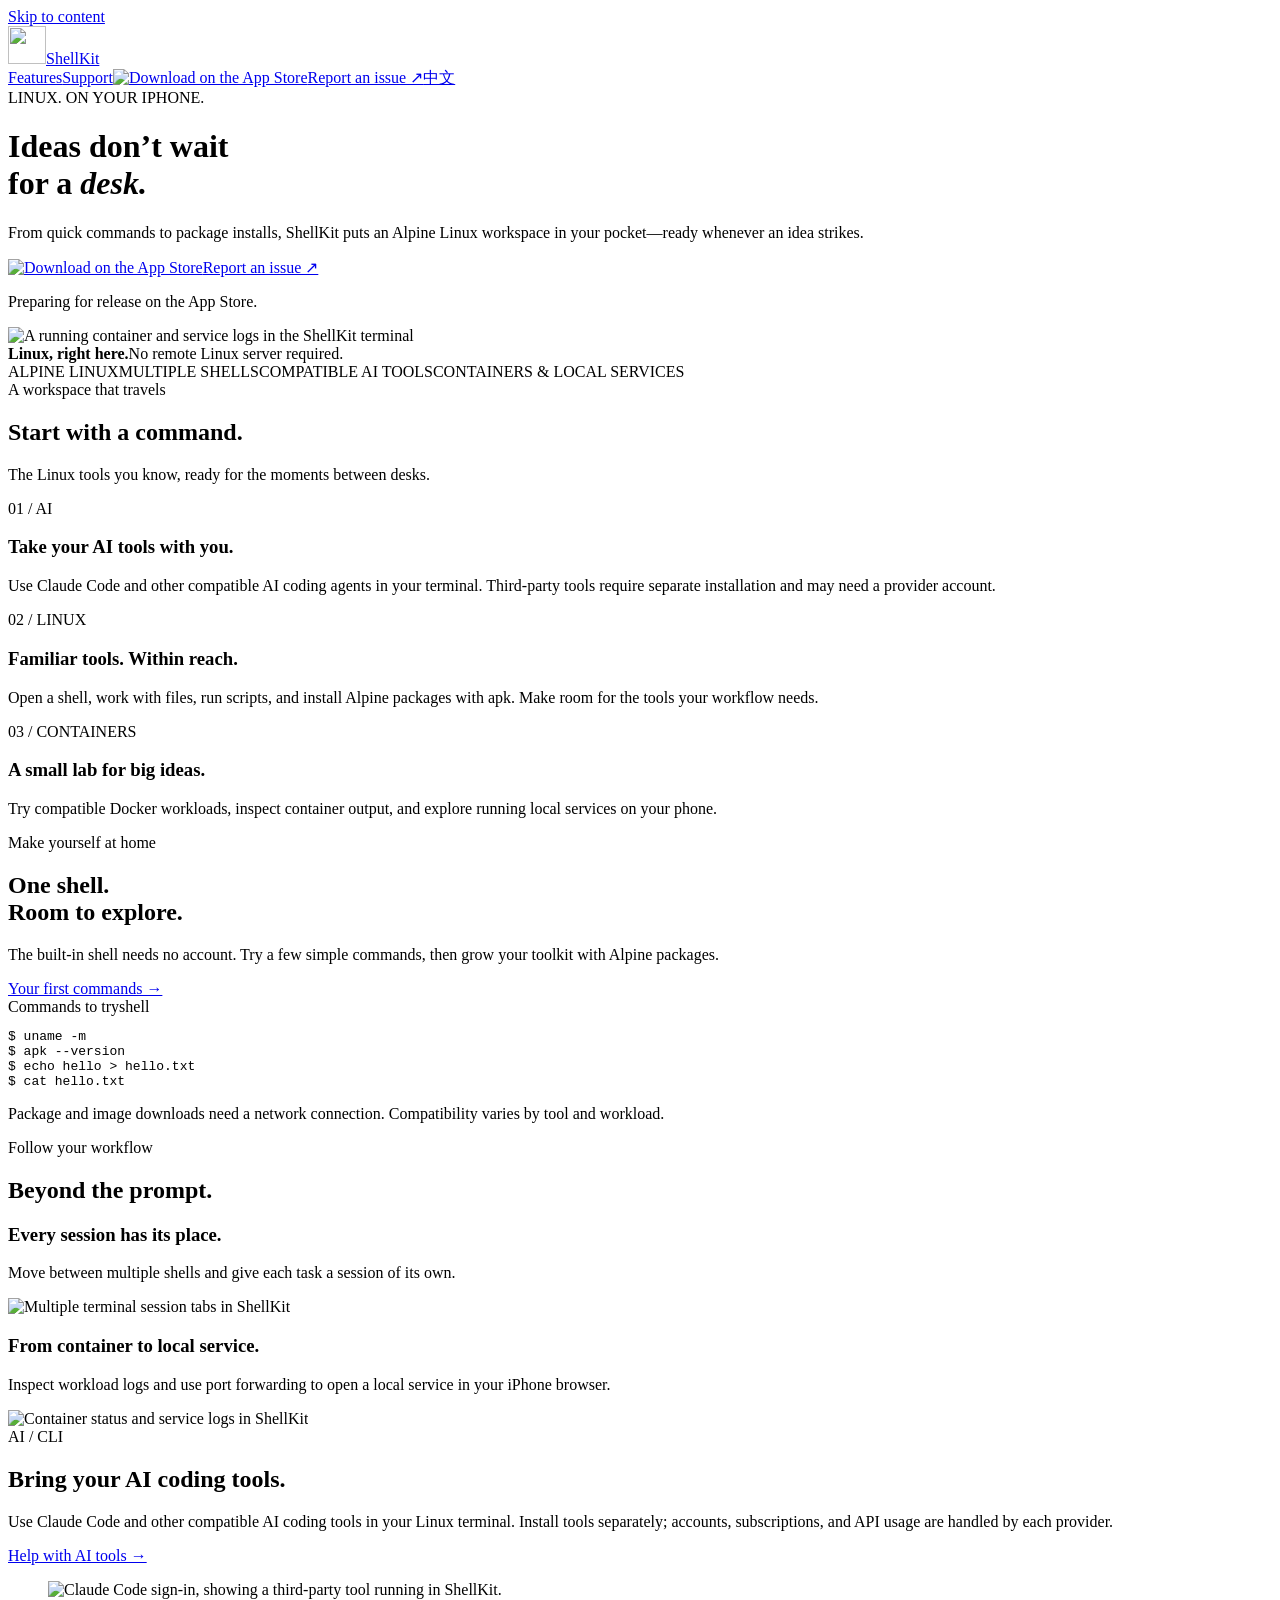
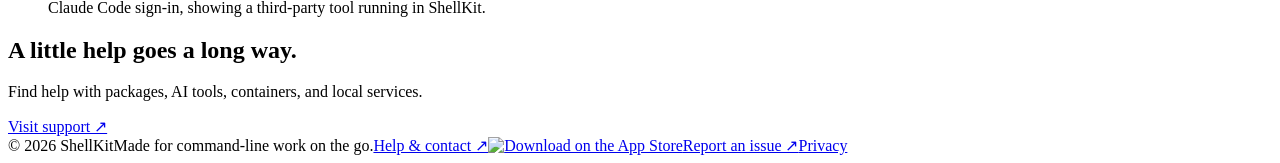
==== commit 9e11376c: "Add bilingual privacy policy for App Store submission" ====
--- a/docs/index.html
+++ b/docs/index.html
@@ -1,4 +1,4 @@
 <!doctype html><html lang="en"><head><meta charset="utf-8"><meta name="viewport" content="width=device-width,initial-scale=1"><title>ShellKit — Linux in your pocket</title><meta name="description" content="A Linux terminal on your iPhone. Install Alpine tools and explore compatible AI coding agents and containers, without a remote Linux server."><meta name="theme-color" content="#dde8e2"><link rel="icon" type="image/png" href="/shellkit/assets/icon.png"><link rel="stylesheet" href="/shellkit/assets/style.css?v=20260929-badge"><script src="/shellkit/assets/app.js" defer></script></head><body><a class="skip" href="#main">Skip to content</a><div class="hero-shell"><div class="wrap"><header class="nav"><a class="brand" href="/shellkit/"><img src="/shellkit/assets/icon.png" alt="" width="38" height="38">ShellKit</a><nav class="navlinks" aria-label="Main navigation"><a class="product-link" href="/shellkit/#features">Features</a><a href="/shellkit/support/" >Support</a><a class="app-store-badge" href="https://apps.apple.com/app/id6812414340" target="_blank" rel="noopener"><img src="/shellkit/assets/app-store-badge.svg" width="120" height="40" alt="Download on the App Store"></a><a class="nav-external" href="https://github.com/sirouni/shellkit/issues/new/choose" target="_blank" rel="noopener">Report an issue ↗</a><a class="language" href="/shellkit/zh/" lang="zh-Hans">中文</a></nav></header></div></div><main id="main"><div class="hero-shell"><div class="wrap hero"><div><div class="eyebrow"><span class="dot"></span>LINUX. ON YOUR IPHONE.</div><h1>Ideas don’t wait<br>for a <em>desk.</em></h1><p class="intro">From quick commands to package installs, ShellKit puts an Alpine Linux workspace in your pocket—ready whenever an idea strikes.</p><div class="external-links"><a class="app-store-badge" href="https://apps.apple.com/app/id6812414340" target="_blank" rel="noopener"><img src="/shellkit/assets/app-store-badge.svg" width="120" height="40" alt="Download on the App Store"></a><a class="button secondary" href="https://github.com/sirouni/shellkit/issues/new/choose" target="_blank" rel="noopener">Report an issue ↗</a></div><p class="release">Preparing for release on the App Store.</p></div><div class="hero-art"><div class="phone"><img src="/shellkit/assets/02-docker.png" width="1320" height="2868" alt="A running container and service logs in the ShellKit terminal" fetchpriority="high"></div><div class="label"><strong>Linux, right here.</strong><span>No remote Linux server required.</span></div></div></div></div><div class="wrap"><div class="strip"><span>ALPINE LINUX</span><span>MULTIPLE SHELLS</span><span>COMPATIBLE AI TOOLS</span><span>CONTAINERS & LOCAL SERVICES</span></div><section class="section" id="features"><div class="heading"><div><div class="eyebrow">A workspace that travels</div><h2>Start with a command.</h2></div><p class="muted">The Linux tools you know, ready for the moments between desks.</p></div><div class="features"><article class="feature"><span class="number">01 / AI</span><h3>Take your AI tools with you.</h3><p>Use Claude Code and other compatible AI coding agents in your terminal. Third-party tools require separate installation and may need a provider account.</p></article><article class="feature"><span class="number">02 / LINUX</span><h3>Familiar tools. Within reach.</h3><p>Open a shell, work with files, run scripts, and install Alpine packages with apk. Make room for the tools your workflow needs.</p></article><article class="feature"><span class="number">03 / CONTAINERS</span><h3>A small lab for big ideas.</h3><p>Try compatible Docker workloads, inspect container output, and explore running local services on your phone.</p></article></div></section><section class="showcase"><div><div class="eyebrow">Make yourself at home</div><h2>One shell.<br>Room to explore.</h2><p class="muted">The built-in shell needs no account. Try a few simple commands, then grow your toolkit with Alpine packages.</p><a class="link" href="/shellkit/support/#start">Your first commands →</a></div><div><div class="sample"><div class="sample-header"><span>Commands to try</span><span>shell</span></div><pre><span class="prompt">$</span> uname -m
 <span class="prompt">$</span> apk --version
 <span class="prompt">$</span> echo hello &gt; hello.txt
-<span class="prompt">$</span> cat hello.txt</pre></div><p class="fine">Package and image downloads need a network connection. Compatibility varies by tool and workload.</p></div></section><section class="section"><div class="heading"><div><div class="eyebrow">Follow your workflow</div><h2>Beyond the prompt.</h2></div></div><div class="gallery"><article class="panel"><h3>Every session has its place.</h3><p>Move between multiple shells and give each task a session of its own.</p><div class="screen-crop"><img src="/shellkit/assets/05-sessions.png" alt="Multiple terminal session tabs in ShellKit" loading="lazy"></div></article><article class="panel"><h3>From container to local service.</h3><p>Inspect workload logs and use port forwarding to open a local service in your iPhone browser.</p><div class="screen-crop"><img src="/shellkit/assets/02-docker.png" alt="Container status and service logs in ShellKit" loading="lazy"></div></article></div></section><section class="section ai-tools" id="ai-tools"><div><div class="eyebrow">AI / CLI</div><h2>Bring your AI coding tools.</h2><p class="muted">Use Claude Code and other compatible AI coding tools in your Linux terminal. Install tools separately; accounts, subscriptions, and API usage are handled by each provider.</p><a class="link" href="/shellkit/support/#agents">Help with AI tools →</a></div><figure><div class="phone"><img src="/shellkit/assets/01-claude.png" width="1320" height="2868" alt="Claude Code sign-in, showing a third-party tool running in ShellKit." loading="lazy"></div><figcaption class="fine">Claude Code sign-in, showing a third-party tool running in ShellKit.</figcaption></figure></section><section class="bottom-cta"><div><h2>A little help goes a long way.</h2><p class="muted">Find help with packages, AI tools, containers, and local services.</p></div><a class="button" href="/shellkit/support/">Visit support ↗</a></section></div></main><div class="wrap"><footer class="footer"><span>© 2026 ShellKit</span><span>Made for command-line work on the go.</span><a href="/shellkit/support/">Help & contact ↗</a><a class="app-store-badge" href="https://apps.apple.com/app/id6812414340" target="_blank" rel="noopener"><img src="/shellkit/assets/app-store-badge.svg" width="120" height="40" alt="Download on the App Store"></a><a href="https://github.com/sirouni/shellkit/issues/new/choose" target="_blank" rel="noopener">Report an issue ↗</a></footer></div></body></html>+<span class="prompt">$</span> cat hello.txt</pre></div><p class="fine">Package and image downloads need a network connection. Compatibility varies by tool and workload.</p></div></section><section class="section"><div class="heading"><div><div class="eyebrow">Follow your workflow</div><h2>Beyond the prompt.</h2></div></div><div class="gallery"><article class="panel"><h3>Every session has its place.</h3><p>Move between multiple shells and give each task a session of its own.</p><div class="screen-crop"><img src="/shellkit/assets/05-sessions.png" alt="Multiple terminal session tabs in ShellKit" loading="lazy"></div></article><article class="panel"><h3>From container to local service.</h3><p>Inspect workload logs and use port forwarding to open a local service in your iPhone browser.</p><div class="screen-crop"><img src="/shellkit/assets/02-docker.png" alt="Container status and service logs in ShellKit" loading="lazy"></div></article></div></section><section class="section ai-tools" id="ai-tools"><div><div class="eyebrow">AI / CLI</div><h2>Bring your AI coding tools.</h2><p class="muted">Use Claude Code and other compatible AI coding tools in your Linux terminal. Install tools separately; accounts, subscriptions, and API usage are handled by each provider.</p><a class="link" href="/shellkit/support/#agents">Help with AI tools →</a></div><figure><div class="phone"><img src="/shellkit/assets/01-claude.png" width="1320" height="2868" alt="Claude Code sign-in, showing a third-party tool running in ShellKit." loading="lazy"></div><figcaption class="fine">Claude Code sign-in, showing a third-party tool running in ShellKit.</figcaption></figure></section><section class="bottom-cta"><div><h2>A little help goes a long way.</h2><p class="muted">Find help with packages, AI tools, containers, and local services.</p></div><a class="button" href="/shellkit/support/">Visit support ↗</a></section></div></main><div class="wrap"><footer class="footer"><span>© 2026 ShellKit</span><span>Made for command-line work on the go.</span><a href="/shellkit/support/">Help & contact ↗</a><a class="app-store-badge" href="https://apps.apple.com/app/id6812414340" target="_blank" rel="noopener"><img src="/shellkit/assets/app-store-badge.svg" width="120" height="40" alt="Download on the App Store"></a><a href="https://github.com/sirouni/shellkit/issues/new/choose" target="_blank" rel="noopener">Report an issue ↗</a><a class="privacy-link" href="/shellkit/privacy/">Privacy</a></footer></div></body></html>
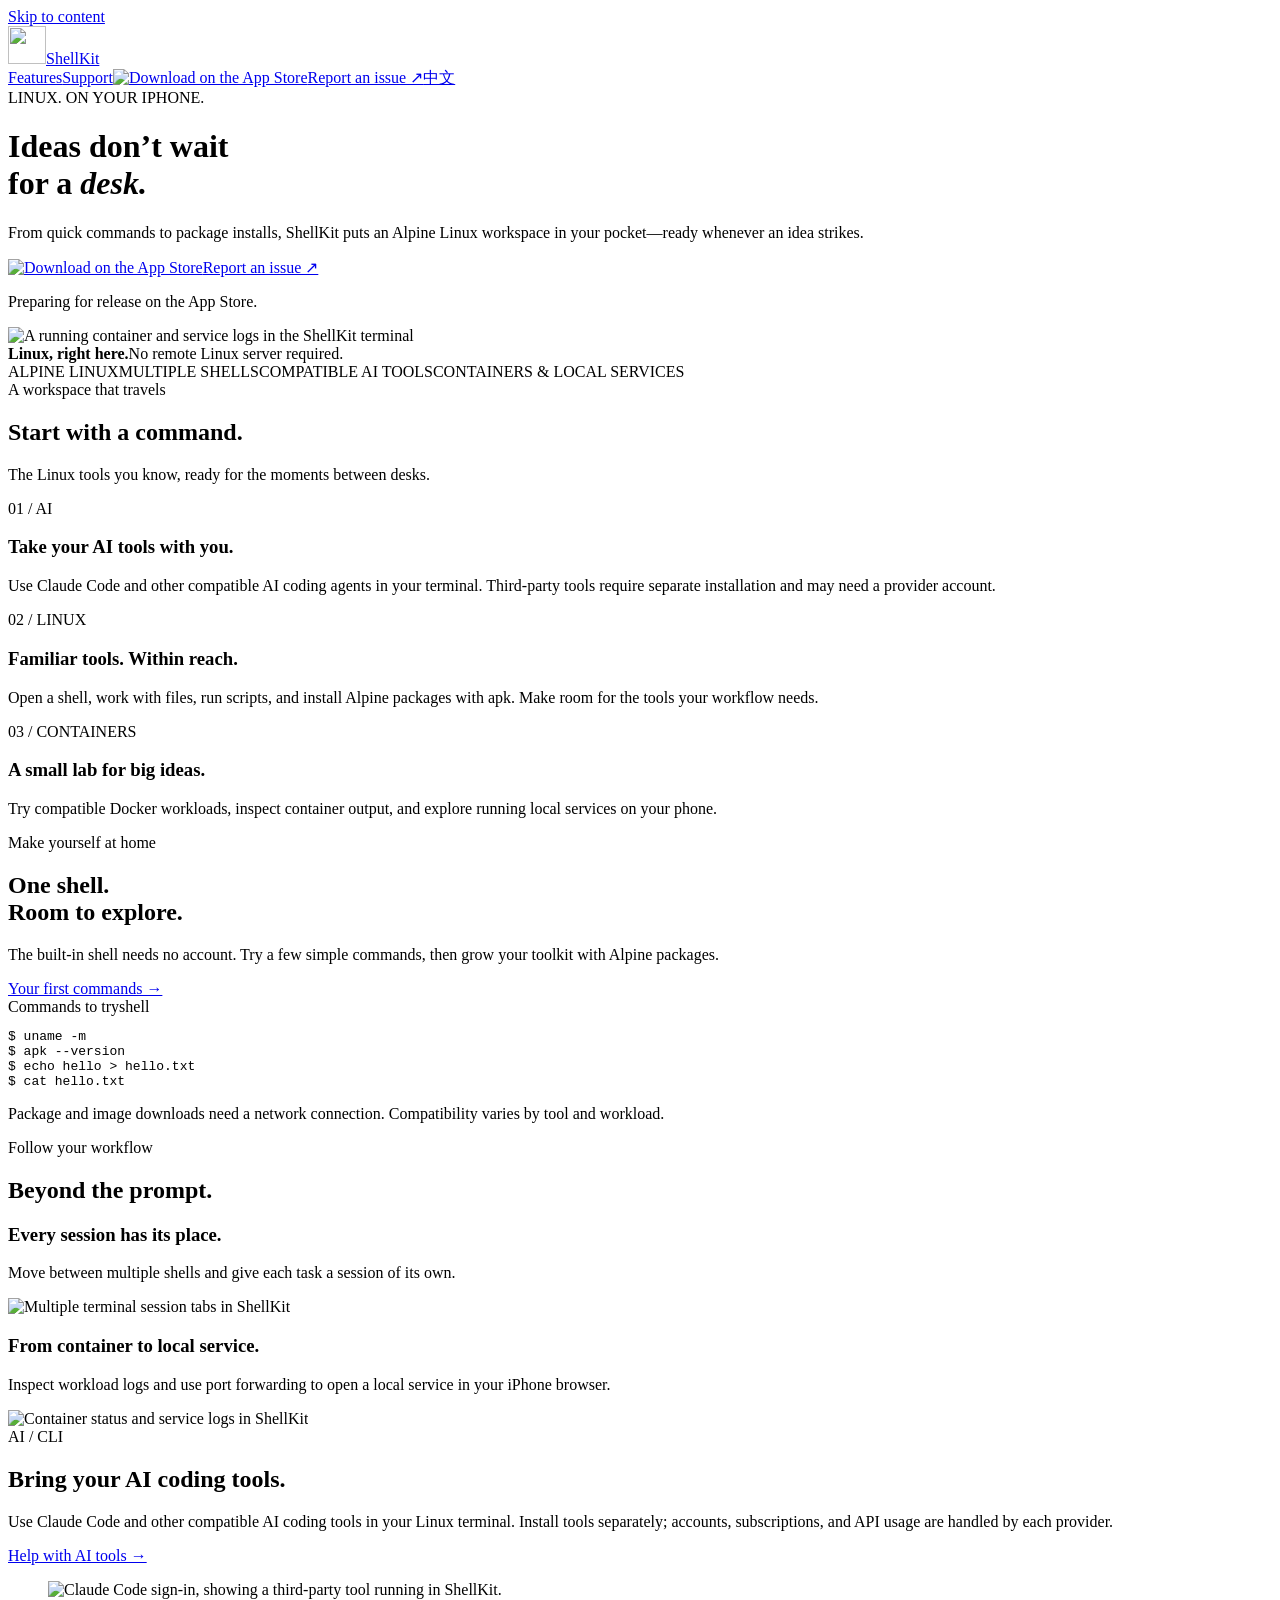
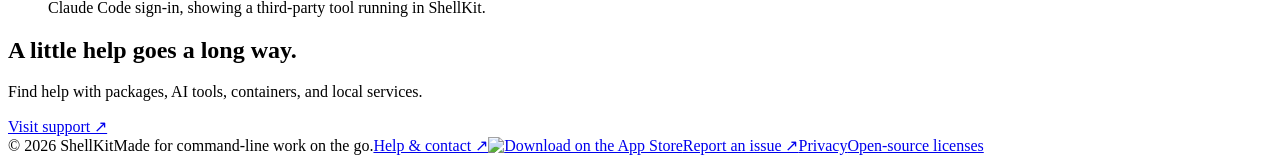
==== commit 68cf0a97: "Publish build 3 third-party source archives and license information" ====
--- a/docs/index.html
+++ b/docs/index.html
@@ -1,4 +1,4 @@
 <!doctype html><html lang="en"><head><meta charset="utf-8"><meta name="viewport" content="width=device-width,initial-scale=1"><title>ShellKit — Linux in your pocket</title><meta name="description" content="A Linux terminal on your iPhone. Install Alpine tools and explore compatible AI coding agents and containers, without a remote Linux server."><meta name="theme-color" content="#dde8e2"><link rel="icon" type="image/png" href="/shellkit/assets/icon.png"><link rel="stylesheet" href="/shellkit/assets/style.css?v=20260929-badge"><script src="/shellkit/assets/app.js" defer></script></head><body><a class="skip" href="#main">Skip to content</a><div class="hero-shell"><div class="wrap"><header class="nav"><a class="brand" href="/shellkit/"><img src="/shellkit/assets/icon.png" alt="" width="38" height="38">ShellKit</a><nav class="navlinks" aria-label="Main navigation"><a class="product-link" href="/shellkit/#features">Features</a><a href="/shellkit/support/" >Support</a><a class="app-store-badge" href="https://apps.apple.com/app/id6812414340" target="_blank" rel="noopener"><img src="/shellkit/assets/app-store-badge.svg" width="120" height="40" alt="Download on the App Store"></a><a class="nav-external" href="https://github.com/sirouni/shellkit/issues/new/choose" target="_blank" rel="noopener">Report an issue ↗</a><a class="language" href="/shellkit/zh/" lang="zh-Hans">中文</a></nav></header></div></div><main id="main"><div class="hero-shell"><div class="wrap hero"><div><div class="eyebrow"><span class="dot"></span>LINUX. ON YOUR IPHONE.</div><h1>Ideas don’t wait<br>for a <em>desk.</em></h1><p class="intro">From quick commands to package installs, ShellKit puts an Alpine Linux workspace in your pocket—ready whenever an idea strikes.</p><div class="external-links"><a class="app-store-badge" href="https://apps.apple.com/app/id6812414340" target="_blank" rel="noopener"><img src="/shellkit/assets/app-store-badge.svg" width="120" height="40" alt="Download on the App Store"></a><a class="button secondary" href="https://github.com/sirouni/shellkit/issues/new/choose" target="_blank" rel="noopener">Report an issue ↗</a></div><p class="release">Preparing for release on the App Store.</p></div><div class="hero-art"><div class="phone"><img src="/shellkit/assets/02-docker.png" width="1320" height="2868" alt="A running container and service logs in the ShellKit terminal" fetchpriority="high"></div><div class="label"><strong>Linux, right here.</strong><span>No remote Linux server required.</span></div></div></div></div><div class="wrap"><div class="strip"><span>ALPINE LINUX</span><span>MULTIPLE SHELLS</span><span>COMPATIBLE AI TOOLS</span><span>CONTAINERS & LOCAL SERVICES</span></div><section class="section" id="features"><div class="heading"><div><div class="eyebrow">A workspace that travels</div><h2>Start with a command.</h2></div><p class="muted">The Linux tools you know, ready for the moments between desks.</p></div><div class="features"><article class="feature"><span class="number">01 / AI</span><h3>Take your AI tools with you.</h3><p>Use Claude Code and other compatible AI coding agents in your terminal. Third-party tools require separate installation and may need a provider account.</p></article><article class="feature"><span class="number">02 / LINUX</span><h3>Familiar tools. Within reach.</h3><p>Open a shell, work with files, run scripts, and install Alpine packages with apk. Make room for the tools your workflow needs.</p></article><article class="feature"><span class="number">03 / CONTAINERS</span><h3>A small lab for big ideas.</h3><p>Try compatible Docker workloads, inspect container output, and explore running local services on your phone.</p></article></div></section><section class="showcase"><div><div class="eyebrow">Make yourself at home</div><h2>One shell.<br>Room to explore.</h2><p class="muted">The built-in shell needs no account. Try a few simple commands, then grow your toolkit with Alpine packages.</p><a class="link" href="/shellkit/support/#start">Your first commands →</a></div><div><div class="sample"><div class="sample-header"><span>Commands to try</span><span>shell</span></div><pre><span class="prompt">$</span> uname -m
 <span class="prompt">$</span> apk --version
 <span class="prompt">$</span> echo hello &gt; hello.txt
-<span class="prompt">$</span> cat hello.txt</pre></div><p class="fine">Package and image downloads need a network connection. Compatibility varies by tool and workload.</p></div></section><section class="section"><div class="heading"><div><div class="eyebrow">Follow your workflow</div><h2>Beyond the prompt.</h2></div></div><div class="gallery"><article class="panel"><h3>Every session has its place.</h3><p>Move between multiple shells and give each task a session of its own.</p><div class="screen-crop"><img src="/shellkit/assets/05-sessions.png" alt="Multiple terminal session tabs in ShellKit" loading="lazy"></div></article><article class="panel"><h3>From container to local service.</h3><p>Inspect workload logs and use port forwarding to open a local service in your iPhone browser.</p><div class="screen-crop"><img src="/shellkit/assets/02-docker.png" alt="Container status and service logs in ShellKit" loading="lazy"></div></article></div></section><section class="section ai-tools" id="ai-tools"><div><div class="eyebrow">AI / CLI</div><h2>Bring your AI coding tools.</h2><p class="muted">Use Claude Code and other compatible AI coding tools in your Linux terminal. Install tools separately; accounts, subscriptions, and API usage are handled by each provider.</p><a class="link" href="/shellkit/support/#agents">Help with AI tools →</a></div><figure><div class="phone"><img src="/shellkit/assets/01-claude.png" width="1320" height="2868" alt="Claude Code sign-in, showing a third-party tool running in ShellKit." loading="lazy"></div><figcaption class="fine">Claude Code sign-in, showing a third-party tool running in ShellKit.</figcaption></figure></section><section class="bottom-cta"><div><h2>A little help goes a long way.</h2><p class="muted">Find help with packages, AI tools, containers, and local services.</p></div><a class="button" href="/shellkit/support/">Visit support ↗</a></section></div></main><div class="wrap"><footer class="footer"><span>© 2026 ShellKit</span><span>Made for command-line work on the go.</span><a href="/shellkit/support/">Help & contact ↗</a><a class="app-store-badge" href="https://apps.apple.com/app/id6812414340" target="_blank" rel="noopener"><img src="/shellkit/assets/app-store-badge.svg" width="120" height="40" alt="Download on the App Store"></a><a href="https://github.com/sirouni/shellkit/issues/new/choose" target="_blank" rel="noopener">Report an issue ↗</a><a class="privacy-link" href="/shellkit/privacy/">Privacy</a></footer></div></body></html>+<span class="prompt">$</span> cat hello.txt</pre></div><p class="fine">Package and image downloads need a network connection. Compatibility varies by tool and workload.</p></div></section><section class="section"><div class="heading"><div><div class="eyebrow">Follow your workflow</div><h2>Beyond the prompt.</h2></div></div><div class="gallery"><article class="panel"><h3>Every session has its place.</h3><p>Move between multiple shells and give each task a session of its own.</p><div class="screen-crop"><img src="/shellkit/assets/05-sessions.png" alt="Multiple terminal session tabs in ShellKit" loading="lazy"></div></article><article class="panel"><h3>From container to local service.</h3><p>Inspect workload logs and use port forwarding to open a local service in your iPhone browser.</p><div class="screen-crop"><img src="/shellkit/assets/02-docker.png" alt="Container status and service logs in ShellKit" loading="lazy"></div></article></div></section><section class="section ai-tools" id="ai-tools"><div><div class="eyebrow">AI / CLI</div><h2>Bring your AI coding tools.</h2><p class="muted">Use Claude Code and other compatible AI coding tools in your Linux terminal. Install tools separately; accounts, subscriptions, and API usage are handled by each provider.</p><a class="link" href="/shellkit/support/#agents">Help with AI tools →</a></div><figure><div class="phone"><img src="/shellkit/assets/01-claude.png" width="1320" height="2868" alt="Claude Code sign-in, showing a third-party tool running in ShellKit." loading="lazy"></div><figcaption class="fine">Claude Code sign-in, showing a third-party tool running in ShellKit.</figcaption></figure></section><section class="bottom-cta"><div><h2>A little help goes a long way.</h2><p class="muted">Find help with packages, AI tools, containers, and local services.</p></div><a class="button" href="/shellkit/support/">Visit support ↗</a></section></div></main><div class="wrap"><footer class="footer"><span>© 2026 ShellKit</span><span>Made for command-line work on the go.</span><a href="/shellkit/support/">Help & contact ↗</a><a class="app-store-badge" href="https://apps.apple.com/app/id6812414340" target="_blank" rel="noopener"><img src="/shellkit/assets/app-store-badge.svg" width="120" height="40" alt="Download on the App Store"></a><a href="https://github.com/sirouni/shellkit/issues/new/choose" target="_blank" rel="noopener">Report an issue ↗</a><a class="privacy-link" href="/shellkit/privacy/">Privacy</a><a href="/shellkit/legal/">Open-source licenses</a></footer></div></body></html>
